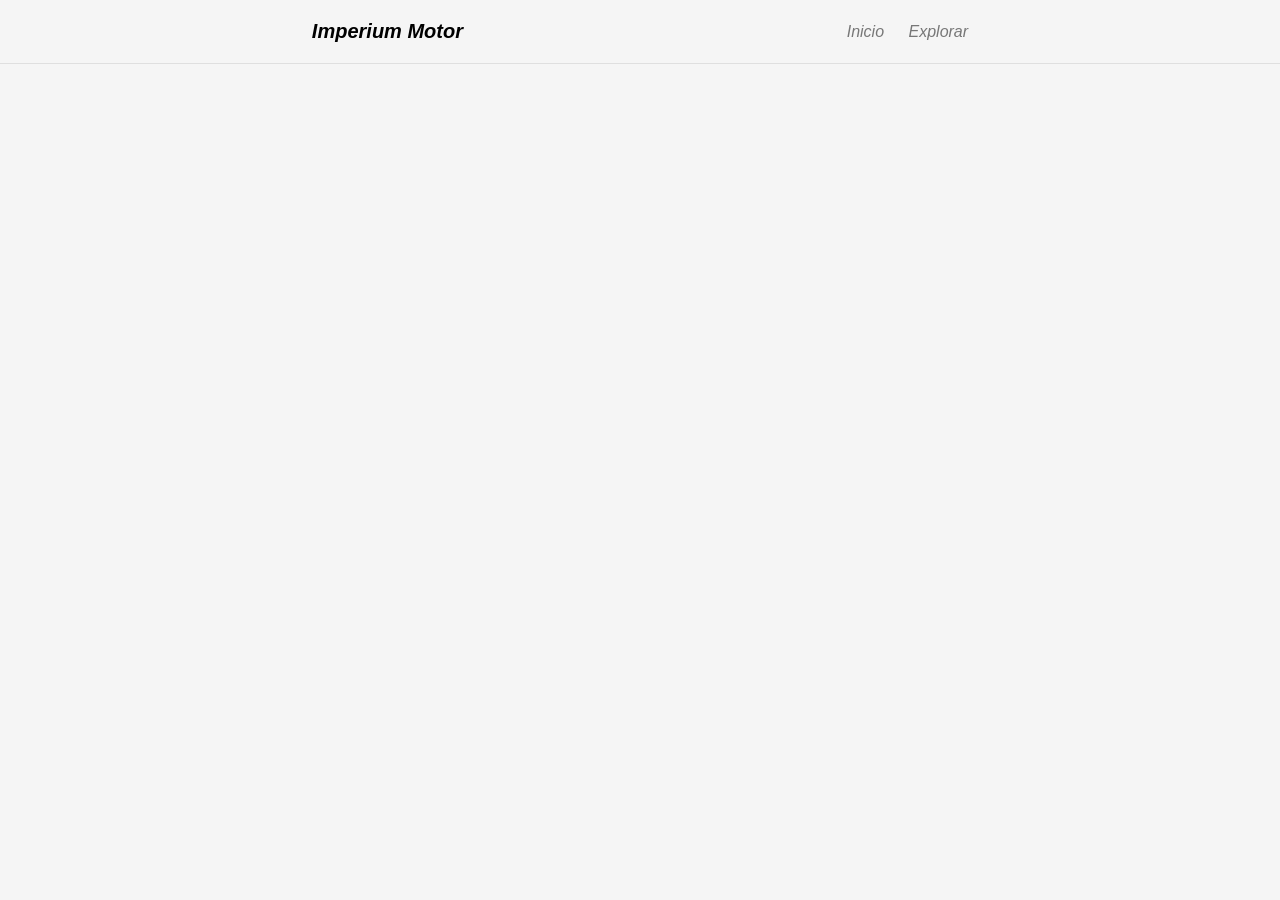
==== explorar.html @ d26cccdd "first commit" ====
<!DOCTYPE html>
<html lang="en">
<head>
    <meta charset="UTF-8">
    <meta name="viewport" content="width=device-width, initial-scale=1.0">
    <title>Document</title>
    <link rel="stylesheet" href="./assets/css/style.css">
</head>
<body>
    <header>
        <h2>Imperium Motor</h2>

        <nav>
            <a href="./index.html"> Inicio</a>
            <a href="./explorar.html"> Explorar</a>
        </nav>
    </header>
    
</body>
</html>
---- assets/css/style.css ----
* {
    margin: auto;
    padding: 0%;
}

a{
    text-decoration: none;
}

body{
    font-family: 'Lucida Sans', 'Lucida Sans Regular', 'Lucida Grande', 'Lucida Sans Unicode', Geneva, Verdana, sans-serif;
    background-color: #f5f5f5;
}

header {
    align-content: center;
    display: flex;
    justify-content: space-between;
    padding: 20px 120px;
    border-bottom: 1px solid rgb(223, 223, 223);
    font-style: oblique;
    font-family: sans-serif;
    border-bottom: 1px solid rgb(223, 223, 223);
}

header h2 {
    font-size: 20px;
}

header nav a {
    color: #777777;
    font-size: 16px;
    transition: .3s;
}

header nav a:first-of-type{
    margin-right: 20px;
}

header nav a:hover{
    color: #832424
}


#banner {
    background: linear-gradient(to right, rgba(236, 226, 85, 0.3), rgba(41, 47, 102, 0.267)), url('../images/a2d7874f-5265-4f5f-9360-8a2b6e2578d1.jpg') no-repeat center center;
    background-size: cover;
    background-repeat: no-repeat;
    min-height: 720px;
    padding: 0 120px;
    display: flex;
    align-items: center;
}

#banner  div h1{
    color: #f5f5f5;
    font-size: 38px;
}

#banner div a{
    color: #f5f5f5;
    display: flex;
    align-items: center;
    justify-content: center;
    background-color: #832424;
    color: #f5f5f5;
    font-size: 16px;
    width: 180px;
    height: 35px;
    border-radius: 8px;
    transition: .3s;
}

#banner div p{
    color: #f5f5f5;
    font-size: 18px;
    margin: 20px 0;

}

#banner div a:hover {
    background-color: #ff3d3d;
}
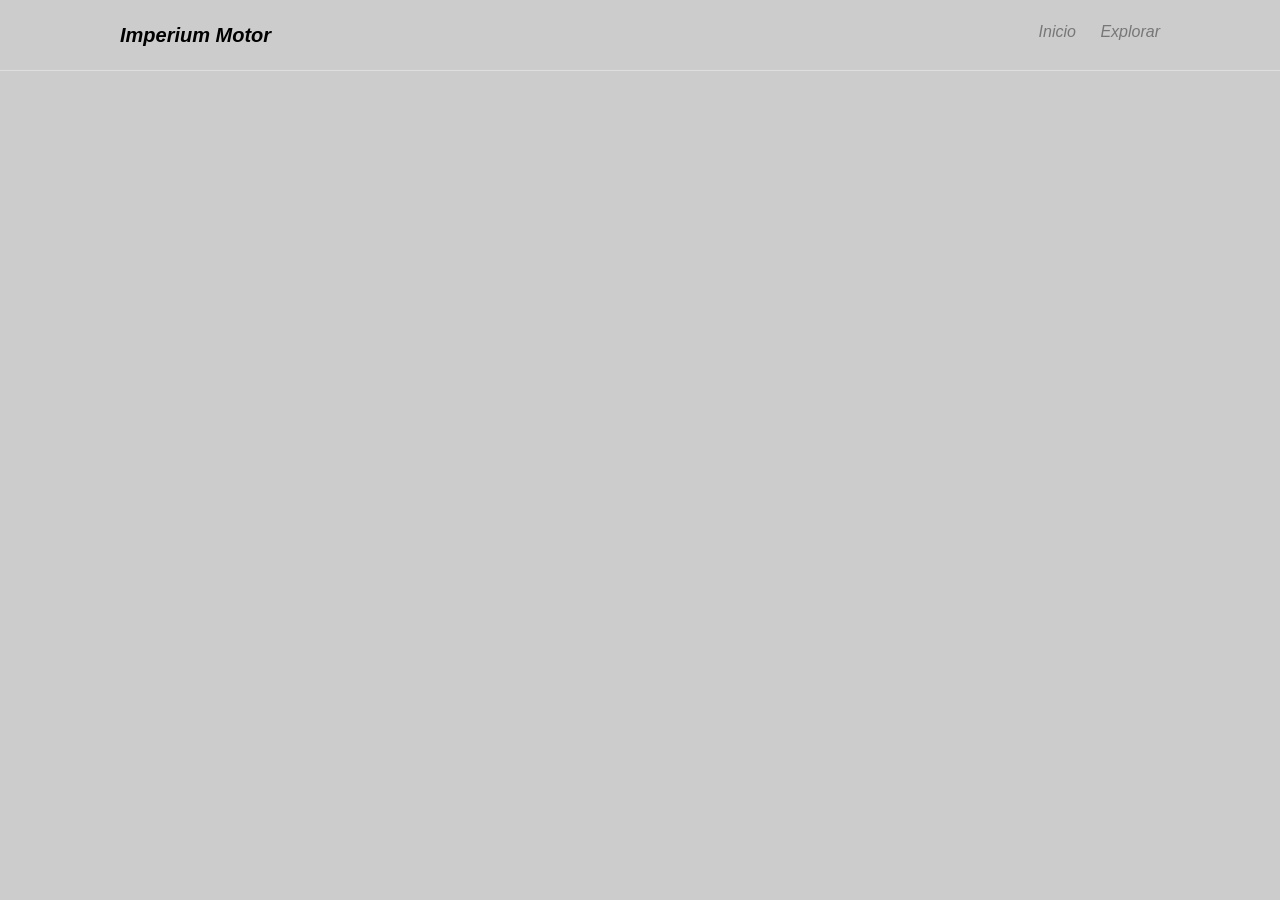
==== commit f2bfdbe9: "Add script to display product cards dynamically" ====
--- a/explorar.html
+++ b/explorar.html
@@ -15,6 +15,36 @@
             <a href="./explorar.html"> Explorar</a>
         </nav>
     </header>
-    
+    <script type="module">
+    import { produtos } from "./data.js";
+
+    const container = document.querySelector(".produtos");
+
+    for (const item of produtos) {
+        container.innerHTML += `
+            <div class="card">
+                <img src="${item.img}" alt="${item.nome}">
+
+                <div class="detalhes">
+                    <div class="detalhes-textos">
+                        <p class="tag">${item.marca}</p>
+                        <h3>${item.nome}</h3>
+                        <p class="descricao">${item.descricao}</p>
+                    </div>
+
+                    <div class="comprar">
+                        <p class="preco">
+                            R$ ${item.preco.toLocaleString("pt-BR", {
+                                minimumFractionDigits: 2,
+                                maximumFractionDigits: 2
+                            })}
+                        </p>
+                        <button>Ver detalhes</button>
+                    </div>
+                </div>
+            </div>
+        `;
+    }
+    </script>
 </body>
-</html>+</html>
--- a/assets/css/style.css
+++ b/assets/css/style.css
@@ -1,6 +1,7 @@
 * {
-    margin: auto;
-    padding: 0%;
+    margin: 0;
+    padding: 0;
+    box-sizing: border-box;
 }
 
 a{
@@ -9,7 +10,8 @@
 
 body{
     font-family: 'Lucida Sans', 'Lucida Sans Regular', 'Lucida Grande', 'Lucida Sans Unicode', Geneva, Verdana, sans-serif;
-    background-color: #f5f5f5;
+    background-color: #cccccc;
+    line-height: 1.5;
 }
 
 header {
@@ -43,41 +45,198 @@
 
 
 #banner {
-    background: linear-gradient(to right, rgba(236, 226, 85, 0.3), rgba(41, 47, 102, 0.267)), url('../images/a2d7874f-5265-4f5f-9360-8a2b6e2578d1.jpg') no-repeat center center;
+    background:
+        linear-gradient(to bottom, rgba(245, 245, 245, 0.06) 0%, rgba(245, 245, 245, 0.16) 70%, rgba(204, 204, 204, 1) 100%),
+        url('../images/a2d7874f-5265-4f5f-9360-8a2b6e2578d1.jpg') no-repeat center center;
     background-size: cover;
     background-repeat: no-repeat;
     min-height: 720px;
     padding: 0 120px;
     display: flex;
-    align-items: center;
-}
-
-#banner  div h1{
+    align-items: flex-start;
+    justify-content: flex-start;
+    padding-top: 120px;
+}}
+
+#banner > div {
+    width: 100%;
+    max-width: 520px;
+    display: flex;
+    flex-direction: column;
+    align-items: flex-start;
+    text-align: left;
+}
+
+#banner div h1{
     color: #f5f5f5;
     font-size: 38px;
-}
-
-#banner div a{
+    margin: 0 0 12px;
+}
+
+#banner div a {
+    position: relative;
+    overflow: hidden;
     color: #f5f5f5;
     display: flex;
     align-items: center;
     justify-content: center;
-    background-color: #832424;
-    color: #f5f5f5;
+    background: rgba(255, 255, 255, 0.14);
+    backdrop-filter: blur(14px);
+    -webkit-backdrop-filter: blur(14px);
+    border: 1px solid rgba(255, 255, 255, 0.28);
     font-size: 16px;
     width: 180px;
-    height: 35px;
-    border-radius: 8px;
-    transition: .3s;
+    height: 42px;
+    border-radius: 999px;
+    transition: transform .3s ease, background .3s ease, box-shadow .3s ease;
+    box-shadow: inset 0 1px 0 rgba(255, 255, 255, 0.35), 0 8px 24px rgba(0, 0, 0, 0.15);
+}
+
+#banner div a::before {
+    content: "";
+    position: absolute;
+    inset: 0;
+    background: linear-gradient(120deg, rgba(255, 255, 255, 0.28), transparent 45%, rgba(255, 255, 255, 0.1) 70%, transparent 100%);
+    transform: translateX(-120%);
+    transition: transform .5s ease;
+    pointer-events: none;
+}
+
+.comprar button {
+    position: relative;
+    overflow: hidden;
+    color: #f5f5f5;
+    background: rgba(255, 255, 255, 0.14);
+    backdrop-filter: blur(14px);
+    -webkit-backdrop-filter: blur(14px);
+    border: 1px solid rgba(255, 255, 255, 0.28);
+    padding: 10px 18px;
+    border-radius: 999px;
+    font-size: 14px;
+    cursor: pointer;
+    transition: transform .3s ease, background .3s ease, box-shadow .3s ease;
+    box-shadow: inset 0 1px 0 rgba(255, 255, 255, 0.35), 0 8px 24px rgba(0, 0, 0, 0.12);
+}
+
+.comprar button::before {
+    content: "";
+    position: absolute;
+    inset: 0;
+    background: linear-gradient(120deg, rgba(255, 255, 255, 0.28), transparent 45%, rgba(255, 255, 255, 0.1) 70%, transparent 100%);
+    transform: translateX(-120%);
+    transition: transform .5s ease;
+    pointer-events: none;
+}
+
+.comprar button:hover {
+    background: rgba(255, 255, 255, 0.2);
+    transform: translateY(-3px);
+    box-shadow: inset 0 1px 0 rgba(255, 255, 255, 0.4), 0 10px 28px rgba(0, 0, 0, 0.18);
+}
+
+.comprar button:hover::before {
+    transform: translateX(120%);
 }
 
 #banner div p{
     color: #f5f5f5;
     font-size: 18px;
-    margin: 20px 0;
-
+    margin: 0 0 24px;
 }
 
 #banner div a:hover {
-    background-color: #ff3d3d;
-}
+    background: rgba(255, 255, 255, 0.2);
+    transform: translateY(-3px);
+    box-shadow: inset 0 1px 0 rgba(255, 255, 255, 0.4), 0 10px 28px rgba(0, 0, 0, 0.2);
+}
+
+#banner div a:hover::before {
+    transform: translateX(120%);
+}
+
+#destaques {
+    text-align: center;
+    padding: 100px 120px;
+    background-color: #cccccc;
+}
+
+#destaques h2 {
+    font-size: 24px;
+    margin-bottom: 15px;
+}
+
+.subtitulo {
+    font-size: 16px;
+    color: rgb(123, 123, 123);
+}
+
+.carros {
+    display: flex;
+    text-align: left;
+    flex-wrap: wrap;
+    gap: 30px;
+    justify-content: center;
+    margin: 40px 0;
+}
+.card {
+   width: 100%;
+   max-width: 370px;
+   border-radius: 12px;
+}
+
+.card img {
+    width: 100%;
+    border-radius: 12px;
+}
+
+.card .detalhes {
+    margin: 10px 0;
+}
+
+.detalhes .tag {
+    text-transform: uppercase;
+    color: rgb(121, 119, 119);
+    font-size: 12px;
+}
+
+.detalhes h3 {
+    margin: 10px 0;
+    font-weight: 400;
+    font-size: 16px;
+}
+
+.descricao {
+    color: rgb(121, 119, 119);
+    font-size: 14px;
+}
+
+
+@media (max-width: 900px) {
+    #banner {
+        min-height: 600px;
+        padding: 0 40px;
+    }
+}
+
+@media (max-width: 600px) {
+    #banner {
+        min-height: 480px;
+        padding: 0 24px;
+        align-items: flex-start;
+        padding-top: 80px;
+        padding-bottom: 40px;
+    }
+
+    #banner div h1 {
+        font-size: 28px;
+    }
+
+    #banner div p {
+        font-size: 16px;
+    }
+
+    #banner div a {
+        width: 100%;
+        max-width: 220px;
+    }
+}
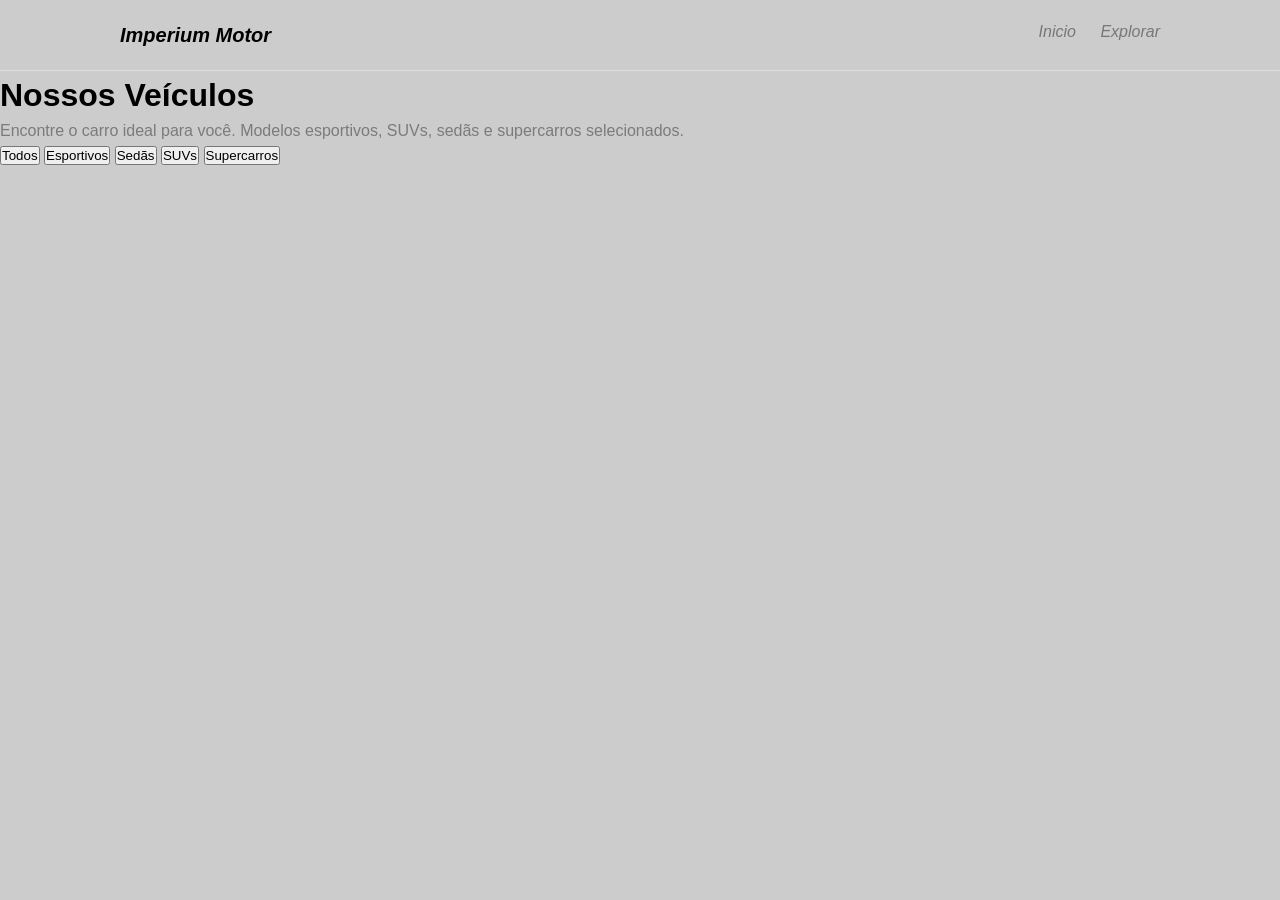
==== commit 01a35c7b: "Refactor explorar.html to remove script and add layout" ====
--- a/explorar.html
+++ b/explorar.html
@@ -15,36 +15,21 @@
             <a href="./explorar.html"> Explorar</a>
         </nav>
     </header>
-    <script type="module">
-    import { produtos } from "./data.js";
+    <main id="main-produtos">
+    <h1>Nossos Veículos</h1>
+    <p class="subtitulo">
+        Encontre o carro ideal para você. Modelos esportivos, SUVs, sedãs e supercarros selecionados.
+    </p>
 
-    const container = document.querySelector(".produtos");
+    <div class="botoes">
+        <button class="tag-produtos">Todos</button>
+        <button class="tag-produtos">Esportivos</button>
+        <button class="tag-produtos">Sedãs</button>
+        <button class="tag-produtos">SUVs</button>
+        <button class="tag-produtos">Supercarros</button>
+    </div>
 
-    for (const item of produtos) {
-        container.innerHTML += `
-            <div class="card">
-                <img src="${item.img}" alt="${item.nome}">
-
-                <div class="detalhes">
-                    <div class="detalhes-textos">
-                        <p class="tag">${item.marca}</p>
-                        <h3>${item.nome}</h3>
-                        <p class="descricao">${item.descricao}</p>
-                    </div>
-
-                    <div class="comprar">
-                        <p class="preco">
-                            R$ ${item.preco.toLocaleString("pt-BR", {
-                                minimumFractionDigits: 2,
-                                maximumFractionDigits: 2
-                            })}
-                        </p>
-                        <button>Ver detalhes</button>
-                    </div>
-                </div>
-            </div>
-        `;
-    }
-    </script>
+    <div class="produtos"></div>
+    </main>
 </body>
 </html>
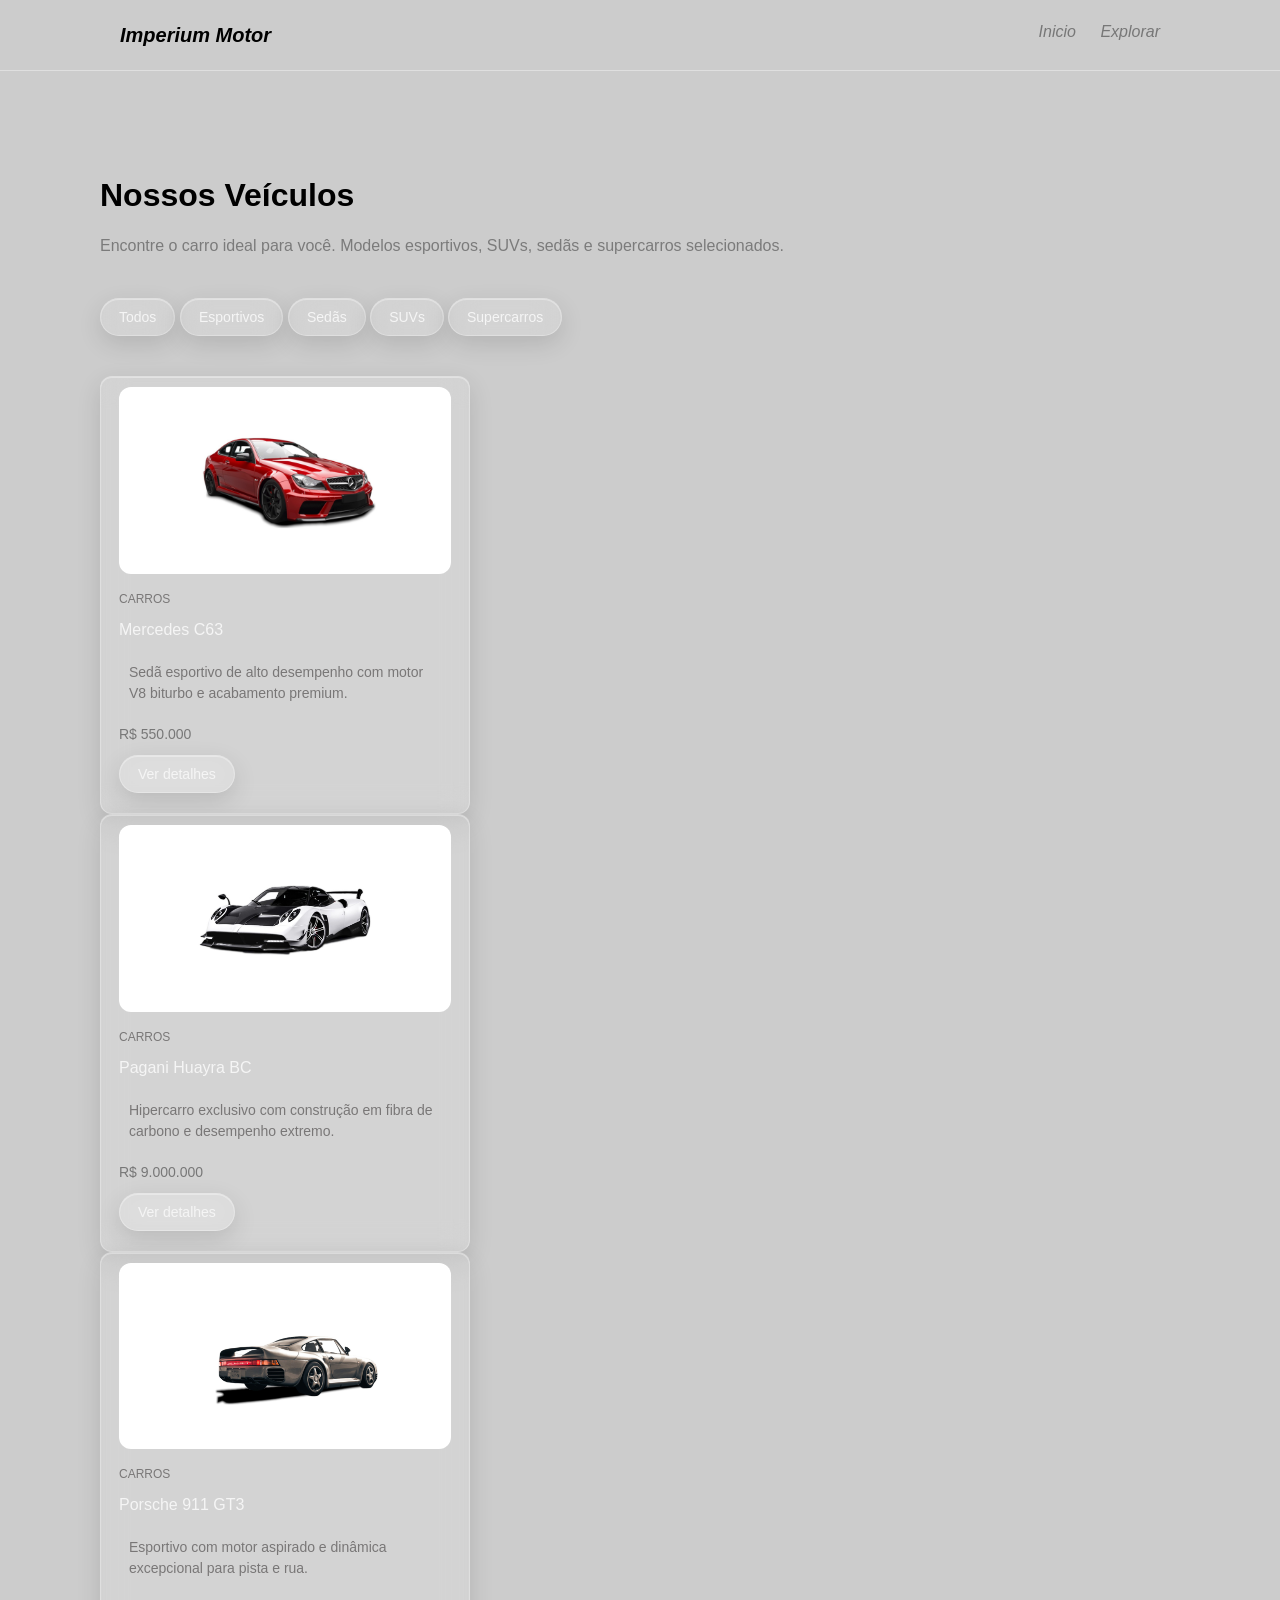
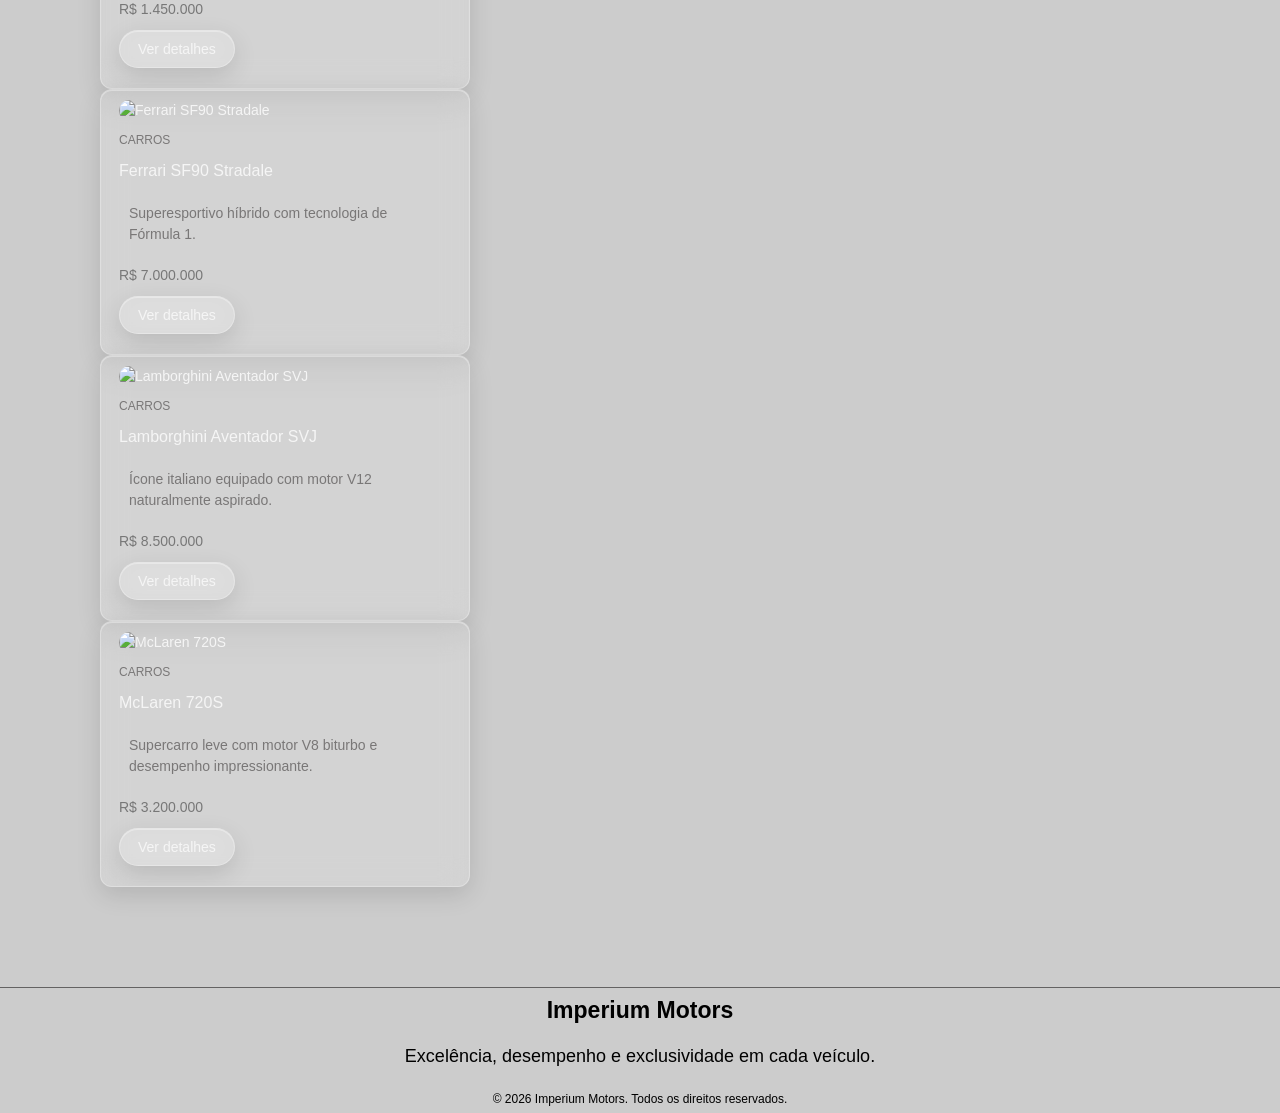
==== commit b2aedf84: "Imperium" ====
--- a/explorar.html
+++ b/explorar.html
@@ -31,5 +31,39 @@
 
     <div class="produtos"></div>
     </main>
+
+    <footer>
+        <h2>Imperium Motors</h2>
+        <p>Excelência, desempenho e exclusividade em cada veículo.</p>
+        <p class="copyright">&copy; 2026 Imperium Motors. Todos os direitos reservados.</p>
+    </footer>
+
+    <script type="module" src="./data.js"></script>
+    <script type="module">
+        import { produtos } from "./data.js";
+
+        const container = document.querySelector(".produtos");
+
+        for (const item of produtos) {
+            container.innerHTML += `
+                <div class="card">
+                    <img src="${item.img}" alt="${item.nome}">
+
+                    <div class="detalhes">
+                        <div class="detalhes-textos">
+                            <p class="tag">${item.tag}</p>
+                            <h3>${item.nome}</h3>
+                            <p class="descricao">${item.descricao}</p>
+                        </div>
+
+                        <div class="comprar">
+                            <p class="preco">R$ ${item.preco.toLocaleString("pt-BR")}</p>
+                            <button>Ver detalhes</button>
+                        </div>
+                    </div>
+                </div>
+            `
+        }
+    </script>
 </body>
-</html>
+</html>
--- a/assets/css/style.css
+++ b/assets/css/style.css
@@ -56,7 +56,7 @@
     align-items: flex-start;
     justify-content: flex-start;
     padding-top: 120px;
-}}
+}
 
 #banner > div {
     width: 100%;
@@ -182,6 +182,18 @@
    width: 100%;
    max-width: 370px;
    border-radius: 12px;
+   position: relative;
+   overflow: hidden;   
+   color: #f5f5f5;
+   background: rgba(255, 255, 255, 0.14);
+   backdrop-filter: blur(14px);
+  -webkit-backdrop-filter: blur(14px);
+   border: 1px solid rgba(255, 255, 255, 0.28);
+   padding: 10px 18px;
+   font-size: 14px;
+   cursor: pointer;
+   transition: transform .3s ease, background .3s ease, box-shadow .3s ease;
+   box-shadow: inset 0 1px 0 rgba(255, 255, 255, 0.35), 0 8px 24px rgba(0, 0, 0, 0.12);
 }
 
 .card img {
@@ -240,3 +252,145 @@
         max-width: 220px;
     }
 }
+
+footer {
+    text-align: center;
+    padding: 5px 0;
+    border-top: 1px solid rgb(99, 98, 98);
+}
+
+footer h2{
+    font-size: 23px;
+}
+
+footer p{
+    font-size: 18px;
+}
+
+footer p:not(.copyright){
+    margin: 15px 0 20px 0;
+}
+
+.copyright {
+    font-size: 12px;
+}
+
+#main-produtos {
+    padding: 100px 100px;
+    display:grid;
+}
+
+#main-produtos h1 {
+    font-size: 32px;
+    margin-bottom: 15px;
+}
+
+.botoes {
+    margin: 40px 0;
+}
+
+.tag-produtos{
+    position: relative;
+    overflow: hidden;
+    color: #f5f5f5;
+    background: rgba(255, 255, 255, 0.14);
+    backdrop-filter: blur(14px);
+    -webkit-backdrop-filter: blur(14px);
+    border: 1px solid rgba(255, 255, 255, 0.28);
+    padding: 10px 18px;
+    border-radius: 999px;
+    font-size: 14px;
+    cursor: pointer;
+    transition: transform .3s ease, background .3s ease, box-shadow .3s ease;
+    box-shadow: inset 0 1px 0 rgba(255, 255, 255, 0.35), 0 8px 24px rgba(0, 0, 0, 0.12);    
+}
+
+.tag-produtos::before{
+    content: "";
+    position: absolute;
+    inset: 0;
+    background: linear-gradient(120deg, rgba(255, 255, 255, 0.28), transparent 45%, rgba(255, 255, 255, 0.1) 70%, transparent 100%);
+    transform: translateX(-120%);
+    transition: transform .5s ease;
+    pointer-events: none;
+}
+
+.tag-produtos:hover{
+    background: rgba(255, 255, 255, 0.2);
+    transform: translateY(-3px);
+    box-shadow: inset 0 1px 0 rgba(255, 255, 255, 0.4), 0 10px 28px rgba(0, 0, 0, 0.18);
+}
+
+.tag-produtos:hover::before{
+    transform: translateX(120%);
+}
+
+.cta-ver-todos {
+    position: relative;
+    overflow: hidden;
+    color: #f5f5f5;
+    background: rgba(255, 255, 255, 0.14);
+    backdrop-filter: blur(14px);
+    -webkit-backdrop-filter: blur(14px);
+    border: 1px solid rgba(255, 255, 255, 0.28);
+    padding: 10px 18px;
+    border-radius: 999px;
+    font-size: 14px;
+    cursor: pointer;
+    transition: transform .3s ease, background .3s ease, box-shadow .3s ease;
+    box-shadow: inset 0 1px 0 rgba(255, 255, 255, 0.35), 0 8px 24px rgba(0, 0, 0, 0.12);
+
+}
+
+#banner-2 {
+    background:
+        linear-gradient(to bottom, rgba(245, 245, 245, 0.06) 0%, rgba(245, 245, 245, 0.16) 70%, rgba(204, 204, 204, 1) 100%),
+        url('../images/17826707141061836249902522461932.jpg') no-repeat center center;
+    background-size: cover;
+    background-repeat: no-repeat;
+    min-height: 720px;
+    padding: 0 120px;
+    display: flex;
+    align-items: flex-start;
+    justify-content: flex-start;
+    padding-top: 120px;
+}
+
+#banner-2 > div {
+    width: 100%;
+    max-width: 520px;
+    display: flex;
+    flex-direction: column;
+    align-items: flex-start;
+    text-align: left;
+}
+
+#banner-2 div h1{
+    color: #000000;
+    font-size: 38px;
+    margin: 0 0 12px;
+}
+
+@media (max-width: 768px) {
+    header{
+        padding: 20px 10px;
+    }
+
+    #destaques {
+        padding: 100px 10px;
+    }
+
+    #main-produtos {
+        padding: 50px 10px;
+    }
+}
+
+div p.descricao {
+    padding: 10px;
+    padding-bottom: 10px 0;
+}
+
+div p.preco{
+    color: #777777;
+    padding: 10px 0;
+}
